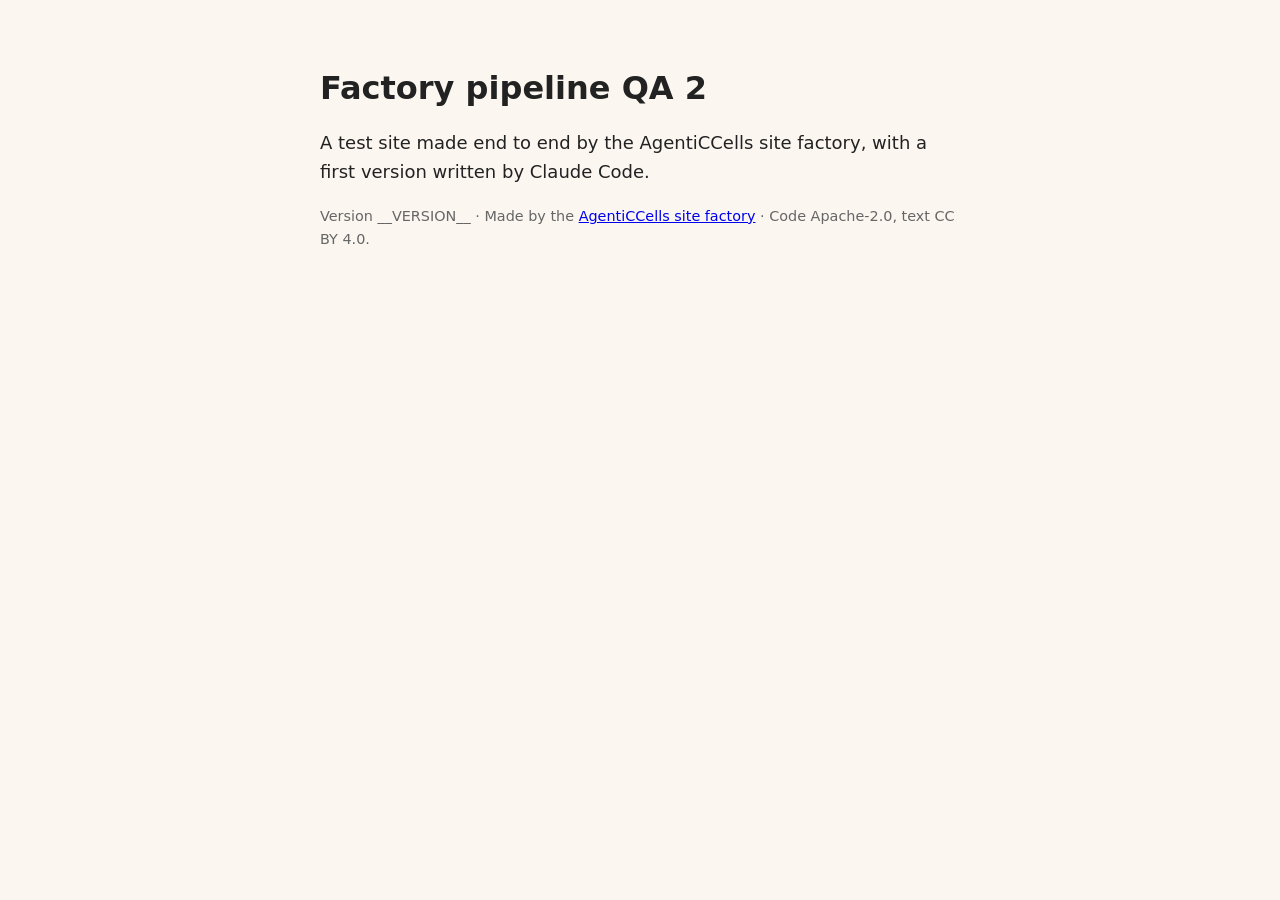
==== src/index.html @ ee877142 "Seed from AgentiCCells__Site__Template (factory request 2026-11-16__qa-2) Agent: factory-apply@Agent" ====
<!doctype html>
<html lang="en-GB">
<head>
<meta charset="utf-8">
<meta name="viewport" content="width=device-width,initial-scale=1">
<title>Factory pipeline QA 2</title>
<meta name="description" content="A test site made end to end by the AgentiCCells site factory, with a first version written by Claude Code.">
<style>body{margin:0;font:18px/1.6 system-ui,-apple-system,"Segoe UI",sans-serif;background:#fbf7f0;color:#222}main{max-width:40rem;margin:0 auto;padding:3rem 1rem}h1{font-size:2rem;line-height:1.2}.muted{color:#666;font-size:.9rem}@media(prefers-color-scheme:dark){body{background:#17140f;color:#eee}.muted{color:#aaa}}</style>
</head>
<body>
<main>
<h1>Factory pipeline QA 2</h1>
<p>A test site made end to end by the AgentiCCells site factory, with a first version written by Claude Code.</p>
<p class="muted">Version __VERSION__ · Made by the <a href="https://github.com/AgentiCCells/AgentiCCells__Site__Factory">AgentiCCells site factory</a> · Code Apache-2.0, text CC BY 4.0.</p>
</main>
</body>
</html>
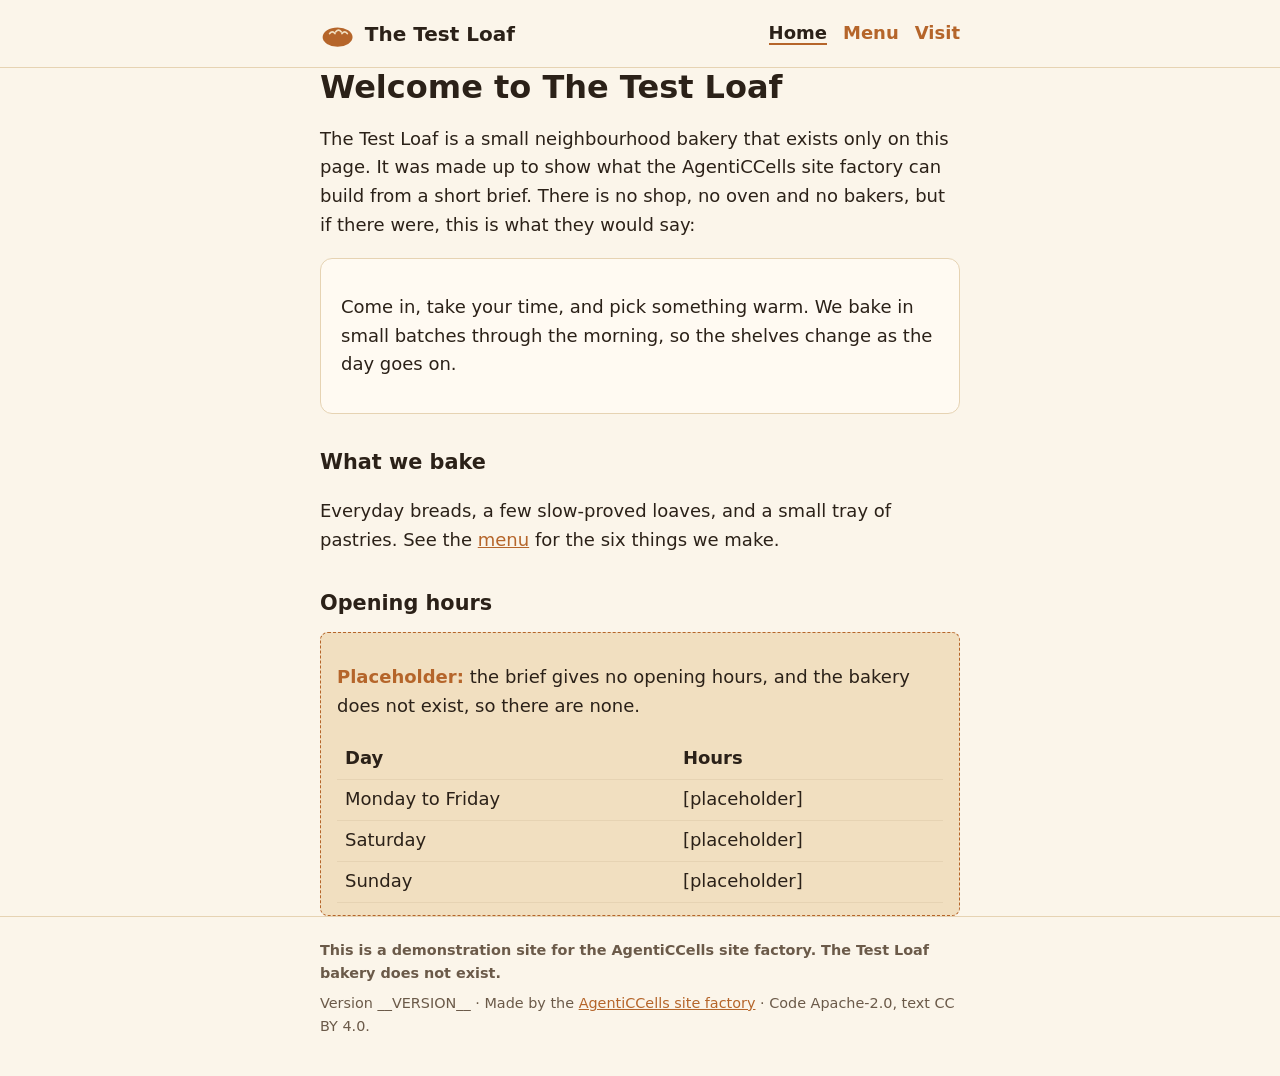
==== commit 35e732c2: "First version of the site, written by Claude Code from the factory brief Request: requests/2026-11-1" ====
--- a/src/index.html
+++ b/src/index.html
@@ -3,15 +3,45 @@
 <head>
 <meta charset="utf-8">
 <meta name="viewport" content="width=device-width,initial-scale=1">
-<title>Factory pipeline QA 2</title>
-<meta name="description" content="A test site made end to end by the AgentiCCells site factory, with a first version written by Claude Code.">
-<style>body{margin:0;font:18px/1.6 system-ui,-apple-system,"Segoe UI",sans-serif;background:#fbf7f0;color:#222}main{max-width:40rem;margin:0 auto;padding:3rem 1rem}h1{font-size:2rem;line-height:1.2}.muted{color:#666;font-size:.9rem}@media(prefers-color-scheme:dark){body{background:#17140f;color:#eee}.muted{color:#aaa}}</style>
+<title>The Test Loaf: a fictional neighbourhood bakery</title>
+<meta name="description" content="The Test Loaf is a fictional neighbourhood bakery, made by the AgentiCCells site factory to show what it can build from a brief. The bakery does not exist.">
+<link rel="stylesheet" href="style.css">
 </head>
 <body>
-<main>
-<h1>Factory pipeline QA 2</h1>
-<p>A test site made end to end by the AgentiCCells site factory, with a first version written by Claude Code.</p>
-<p class="muted">Version __VERSION__ · Made by the <a href="https://github.com/AgentiCCells/AgentiCCells__Site__Factory">AgentiCCells site factory</a> · Code Apache-2.0, text CC BY 4.0.</p>
+<header>
+<div class="wrap">
+<a class="brand" href="./"><svg viewBox="0 0 40 40" aria-hidden="true"><ellipse cx="20" cy="24" rx="17" ry="11" fill="#b5652a"/><path d="M11 20q3-4 6 0M18 18q3-4 6 0M25 20q3-4 6 0" stroke="#f1dfc0" stroke-width="2" fill="none" stroke-linecap="round"/></svg>The Test Loaf</a>
+<nav aria-label="Main"><ul><li><a href="./" aria-current="page">Home</a></li><li><a href="menu/">Menu</a></li><li><a href="visit/">Visit</a></li></ul></nav>
+</div>
+</header>
+<main class="wrap">
+<h1>Welcome to The Test Loaf</h1>
+<p>The Test Loaf is a small neighbourhood bakery that exists only on this page. It was made up to show what the AgentiCCells site factory can build from a short brief. There is no shop, no oven and no bakers, but if there were, this is what they would say:</p>
+<div class="card">
+<p>Come in, take your time, and pick something warm. We bake in small batches through the morning, so the shelves change as the day goes on.</p>
+</div>
+
+<h2>What we bake</h2>
+<p>Everyday breads, a few slow-proved loaves, and a small tray of pastries. See the <a href="menu/">menu</a> for the six things we make.</p>
+
+<h2>Opening hours</h2>
+<div class="placeholder">
+<p><strong>Placeholder:</strong> the brief gives no opening hours, and the bakery does not exist, so there are none.</p>
+<table>
+<thead><tr><th scope="col">Day</th><th scope="col">Hours</th></tr></thead>
+<tbody>
+<tr><td>Monday to Friday</td><td>[placeholder]</td></tr>
+<tr><td>Saturday</td><td>[placeholder]</td></tr>
+<tr><td>Sunday</td><td>[placeholder]</td></tr>
+</tbody>
+</table>
+</div>
 </main>
+<footer>
+<div class="wrap">
+<p><strong>This is a demonstration site for the AgentiCCells site factory. The Test Loaf bakery does not exist.</strong></p>
+<p>Version __VERSION__ · Made by the <a href="https://github.com/AgentiCCells/AgentiCCells__Site__Factory">AgentiCCells site factory</a> · Code Apache-2.0, text CC BY 4.0.</p>
+</div>
+</footer>
 </body>
 </html>
--- a/src/style.css
+++ b/src/style.css
@@ -0,0 +1,69 @@
+/* The Test Loaf: a demonstration site. Code Apache-2.0. */
+:root {
+  --bg: #fbf5ea;
+  --card: #fffaf2;
+  --ink: #2b2118;
+  --muted: #6b5a49;
+  --crust: #b5652a;
+  --crumb: #f1dfc0;
+  --line: #e6d3b3;
+}
+@media (prefers-color-scheme: dark) {
+  :root {
+    --bg: #1b1610;
+    --card: #241d15;
+    --ink: #f2e9dc;
+    --muted: #c2b29e;
+    --crust: #e09a5f;
+    --crumb: #3a2e21;
+    --line: #3d3125;
+  }
+}
+* { box-sizing: border-box; }
+body {
+  margin: 0;
+  font: 18px/1.6 system-ui, -apple-system, "Segoe UI", sans-serif;
+  background: var(--bg);
+  color: var(--ink);
+}
+a { color: var(--crust); }
+.wrap { max-width: 42rem; margin: 0 auto; padding: 0 1rem; }
+header { border-bottom: 1px solid var(--line); }
+header .wrap {
+  display: flex; flex-wrap: wrap; align-items: center;
+  justify-content: space-between; gap: .5rem; padding-top: 1rem; padding-bottom: 1rem;
+}
+.brand {
+  display: flex; align-items: center; gap: .6rem;
+  font-weight: 700; font-size: 1.25rem; color: var(--ink); text-decoration: none;
+}
+.brand svg { width: 2.2rem; height: 2.2rem; flex: none; }
+nav ul { list-style: none; margin: 0; padding: 0; display: flex; gap: 1rem; }
+nav a { text-decoration: none; font-weight: 600; }
+nav a[aria-current="page"] { color: var(--ink); border-bottom: 2px solid var(--crust); }
+main { padding: 2rem 0 3rem; }
+h1 { font-size: 2rem; line-height: 1.2; margin: 0 0 1rem; }
+h2 { font-size: 1.3rem; margin: 2rem 0 .75rem; }
+.card {
+  background: var(--card); border: 1px solid var(--line);
+  border-radius: 12px; padding: 1rem 1.25rem; margin: 1rem 0;
+}
+.placeholder {
+  background: var(--crumb); border: 1px dashed var(--crust);
+  border-radius: 8px; padding: .75rem 1rem;
+}
+.placeholder strong { color: var(--crust); }
+table { border-collapse: collapse; width: 100%; }
+th, td { text-align: left; padding: .35rem .5rem; border-bottom: 1px solid var(--line); }
+.menu { list-style: none; padding: 0; margin: 0; display: grid; gap: .75rem; }
+.menu li { display: flex; gap: 1rem; align-items: flex-start; }
+.menu .dot {
+  flex: none; width: 2.5rem; height: 2.5rem; margin-top: .2rem;
+  border-radius: 50% 50% 40% 40%; background: var(--crust);
+  box-shadow: inset 0 -6px 0 rgba(0, 0, 0, .15);
+}
+.menu h3 { margin: 0; font-size: 1.1rem; }
+.menu p { margin: .1rem 0 0; color: var(--muted); }
+footer { border-top: 1px solid var(--line); color: var(--muted); font-size: .9rem; }
+footer .wrap { padding-top: 1rem; padding-bottom: 2rem; }
+footer p { margin: .4rem 0; }
